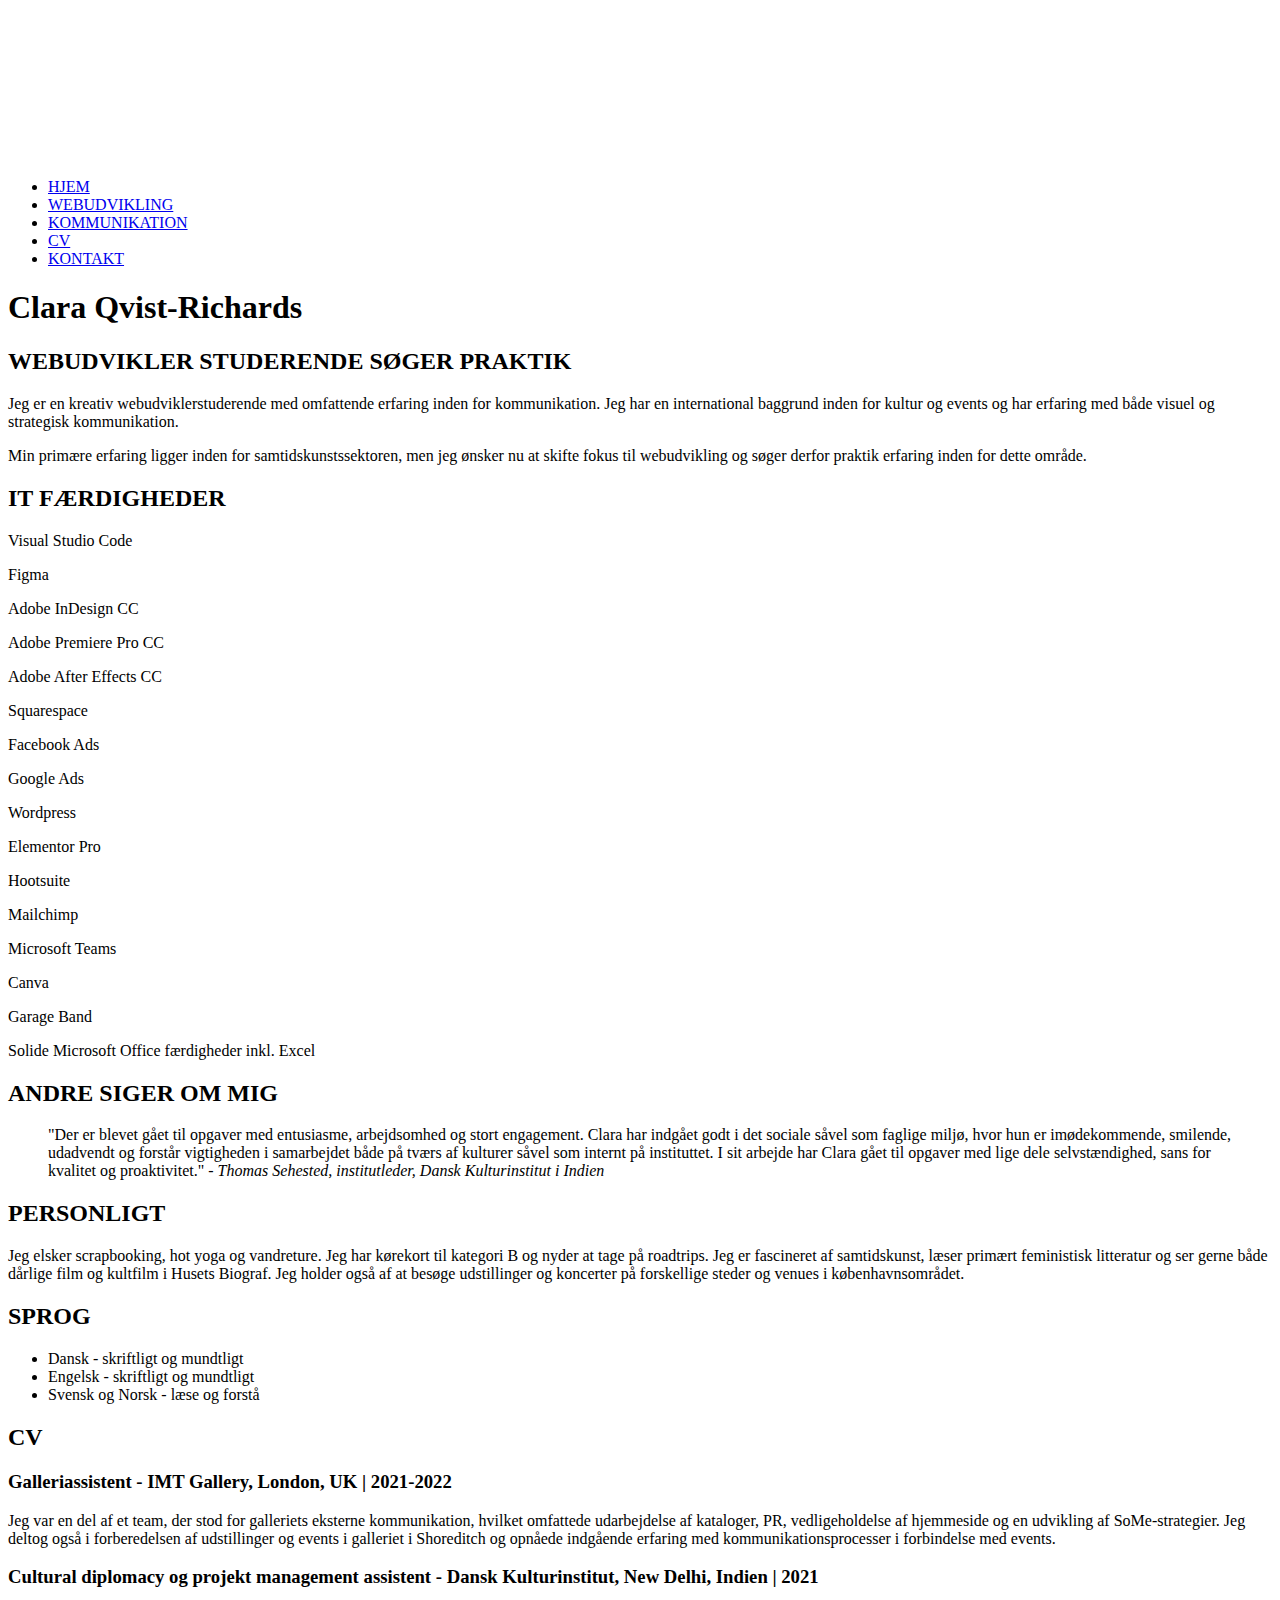
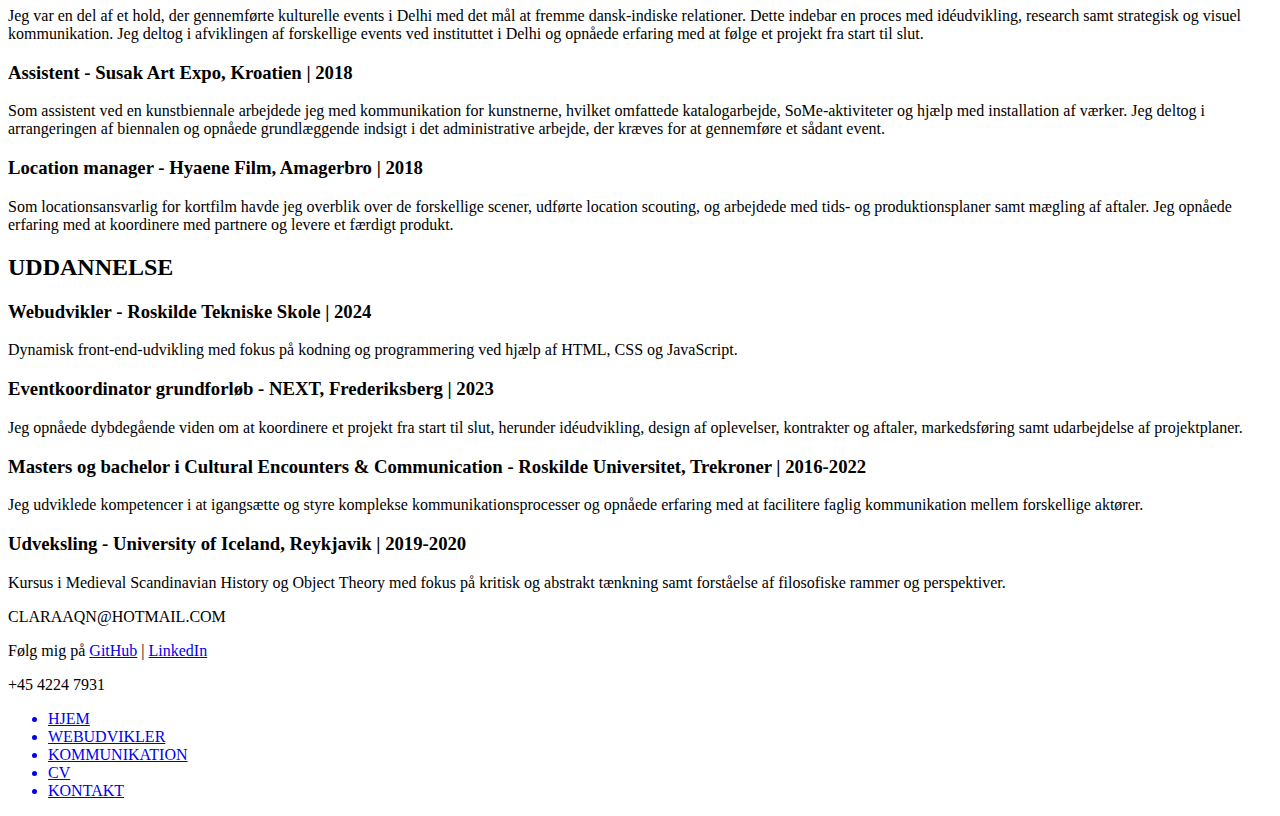
==== cv.html @ 7909d96b "add staged changes" ====
<!DOCTYPE html>
<html lang="en">
<head>
    <meta charset="UTF-8">
    <meta name="viewport" content="width=device-width, initial-scale=1.0">
    <title>Clara Qvist-Richards' Portfolio</title>
    <link rel="stylesheet" href="./css/style.css">
    <script src="script.js" defer></script>
</head>
<body>
    <div class="content">
        <video autoplay muted loop poster="img/gardin.jpg" class="bgvideo">
       <source src="background.mp4" type="video/mp4">
      Your browser does not support html 5 video.

   </video>

    <header>
       <div class="header-content">
        <nav class="headernav">
            <ul>
                <li><a href="index.html">HJEM</a></li>
                <li><a href="webudvikling.html">WEBUDVIKLING</a></li>
                <li><a href="kommunikation.html">KOMMUNIKATION</a></li>
                <li><a href="cv.html">CV</a></li>
                <li><a href="kontakt.html">KONTAKT</a></li>
            </ul>
        </nav>
    </header>

<main>
 
    <div class="cv-container">

        <h1>Clara Qvist-Richards</h1>
        <section class="intro">
            <h2>WEBUDVIKLER STUDERENDE SØGER PRAKTIK</h2>
            <p>Jeg er en kreativ webudviklerstuderende med omfattende erfaring inden for kommunikation. Jeg har en international baggrund inden for kultur og events og har erfaring med både visuel og strategisk kommunikation.</p>
            <p>Min primære erfaring ligger inden for samtidskunstssektoren, men jeg ønsker nu at skifte fokus til webudvikling og søger derfor praktik erfaring inden for dette område.</p>
        </section>

        <section>
            <h2>IT FÆRDIGHEDER</h2>
               <div class="skills">
                <p>Visual Studio Code</p>
                <p>Figma</p>
                <p>Adobe InDesign CC</p>
                <p>Adobe Premiere Pro CC</p>
                <p>Adobe After Effects CC</p>
                <p>Squarespace</p>
                <p>Facebook Ads</p>
                <p>Google Ads</p>
                <p>Wordpress</p>
                <p>Elementor Pro</p>
                <p>Hootsuite</p>
                <p>Mailchimp</p>
                <p>Microsoft Teams</p>
                <p>Canva</p>
                <p>Garage Band</p>
                <p>Solide Microsoft Office færdigheder inkl. Excel</p>
       </div>
        </section>

        <section class="testimonials">
            <h2>ANDRE SIGER OM MIG</h2>
            <blockquote>
                "Der er blevet gået til opgaver med entusiasme, arbejdsomhed og stort engagement. Clara har indgået godt i det sociale såvel som faglige miljø, hvor hun er imødekommende, smilende, udadvendt og forstår vigtigheden i samarbejdet både på tværs af kulturer såvel som internt på instituttet. I sit arbejde har Clara gået til opgaver med lige dele selvstændighed, sans for kvalitet og proaktivitet." 
                <cite>- Thomas Sehested, institutleder, Dansk Kulturinstitut i Indien</cite>
            </blockquote>
        </section>

        <section class="personal">
            <h2>PERSONLIGT</h2>
            <p>Jeg elsker scrapbooking, hot yoga og vandreture. Jeg har kørekort til kategori B og nyder at tage på roadtrips. Jeg er fascineret af samtidskunst, læser primært feministisk litteratur og ser gerne både dårlige film og kultfilm i Husets Biograf. Jeg holder også af at besøge udstillinger og koncerter på forskellige steder og venues i københavnsområdet.</p>
        </section>

        <section class="languages">
            <h2>SPROG</h2>
            <ul>
                <li>Dansk - skriftligt og mundtligt</li>
                <li>Engelsk - skriftligt og mundtligt</li>
                <li>Svensk og Norsk - læse og forstå</li>
            </ul>
        </section>

        <section class="experience">
            <h2>CV</h2>
            <div class="job">
                <h3>Galleriassistent - IMT Gallery, London, UK | 2021-2022</h3>
                <p>Jeg var en del af et team, der stod for galleriets eksterne kommunikation, hvilket omfattede udarbejdelse af kataloger, PR, vedligeholdelse af hjemmeside og en udvikling af SoMe-strategier. Jeg deltog også i forberedelsen af udstillinger og events i galleriet i Shoreditch og opnåede indgående erfaring med kommunikationsprocesser i forbindelse med events.</p>
            </div>

            <div class="job">
                <h3>Cultural diplomacy og projekt management assistent - Dansk Kulturinstitut, New Delhi, Indien | 2021</h3>
                <p>Jeg var en del af et hold, der gennemførte kulturelle events i Delhi med det mål at fremme dansk-indiske relationer. Dette indebar en proces med idéudvikling, research samt strategisk og visuel kommunikation. Jeg deltog i afviklingen af forskellige events ved instituttet i Delhi og opnåede erfaring med at følge et projekt fra start til slut.</p>
            </div>

            <div class="job">
                <h3>Assistent - Susak Art Expo, Kroatien | 2018</h3>
                <p>Som assistent ved en kunstbiennale arbejdede jeg med kommunikation for kunstnerne, hvilket omfattede katalogarbejde, SoMe-aktiviteter og hjælp med installation af værker. Jeg deltog i arrangeringen af biennalen og opnåede grundlæggende indsigt i det administrative arbejde, der kræves for at gennemføre et sådant event.</p>
            </div>

            <div class="job">
                <h3>Location manager - Hyaene Film, Amagerbro | 2018</h3>
                <p>Som locationsansvarlig for kortfilm havde jeg overblik over de forskellige scener, udførte location scouting, og arbejdede med tids- og produktionsplaner samt mægling af aftaler. Jeg opnåede erfaring med at koordinere med partnere og levere et færdigt produkt.</p>
            </div>
        </section>

        <section class="education">
            <h2>UDDANNELSE</h2>
            <div class="education-item">
                <h3>Webudvikler - Roskilde Tekniske Skole | 2024</h3>
                <p>Dynamisk front-end-udvikling med fokus på kodning og programmering ved hjælp af HTML, CSS og JavaScript.</p>
            </div>

            <div class="education-item">
                <h3>Eventkoordinator grundforløb - NEXT, Frederiksberg | 2023</h3>
                <p>Jeg opnåede dybdegående viden om at koordinere et projekt fra start til slut, herunder idéudvikling, design af oplevelser, kontrakter og aftaler, markedsføring samt udarbejdelse af projektplaner.</p>
            </div>

            <div class="education-item">
                <h3>Masters og bachelor i Cultural Encounters & Communication - Roskilde Universitet, Trekroner | 2016-2022</h3>
                <p>Jeg udviklede kompetencer i at igangsætte og styre komplekse kommunikationsprocesser og opnåede erfaring med at facilitere faglig kommunikation mellem forskellige aktører.</p>
            </div>

            <div class="education-item">
                <h3>Udveksling - University of Iceland, Reykjavik | 2019-2020</h3>
                <p>Kursus i Medieval Scandinavian History og Object Theory med fokus på kritisk og abstrakt tænkning samt forståelse af filosofiske rammer og perspektiver.</p>
            </div>
        </section>
    </div>

</main>

    </div>
        <footer>
            <div class="footerwrap1">
    
                <article class="footerinfo">
                    <div class="inline">
                       
                        <p>CLARAAQN@HOTMAIL.COM</p>
                    </div>
                        <div class="inline">
                            
                        </div>
                        <div class="inline">
                       
                 
                            <p>Følg mig på <a href="https://github.com/Qlaramedbindestreg">GitHub</a> | <a href="https://www.linkedin.com/in/clara-qvist-richards-4451181ab/">LinkedIn</a></p>
                        </div>
                    <div class="inline">
                       
                        <p>+45 4224 7931</p>
                    </div>
    
                </article>
    
    
                <article class="footernav">
    
                    <nav>
                        <ul>
                            <a href="index.html">
                                <li>
                                    HJEM
                                </li>
                            </a>
                            <a href="projekter.html">
                                <li>
                                    WEBUDVIKLER
                                </li>
                            </a>
                            <a href="projekter.html">
                                <li>
                                    KOMMUNIKATION
                                </li>
                            </a>
                            <a href="cv.html">
                                <li>
                                    CV
                                </li>
                            </a>
                            <a href="kontakt.html">
                                <li>
                                    KONTAKT
                                </li>
                            </a>
                        </ul>
                    </nav>
      
            </article>
    
    </div>
    <div class="footerwrap2">
        <article class="signature">
       
        </article>
    
        <article class="footersocial">
            <a href="#"></a>
    
            <a href="#"></a>
    
            <a href="#"></a>
    
        </article>
    </div>
    
    </footer>
    </div>
    </body>
    
    </html>
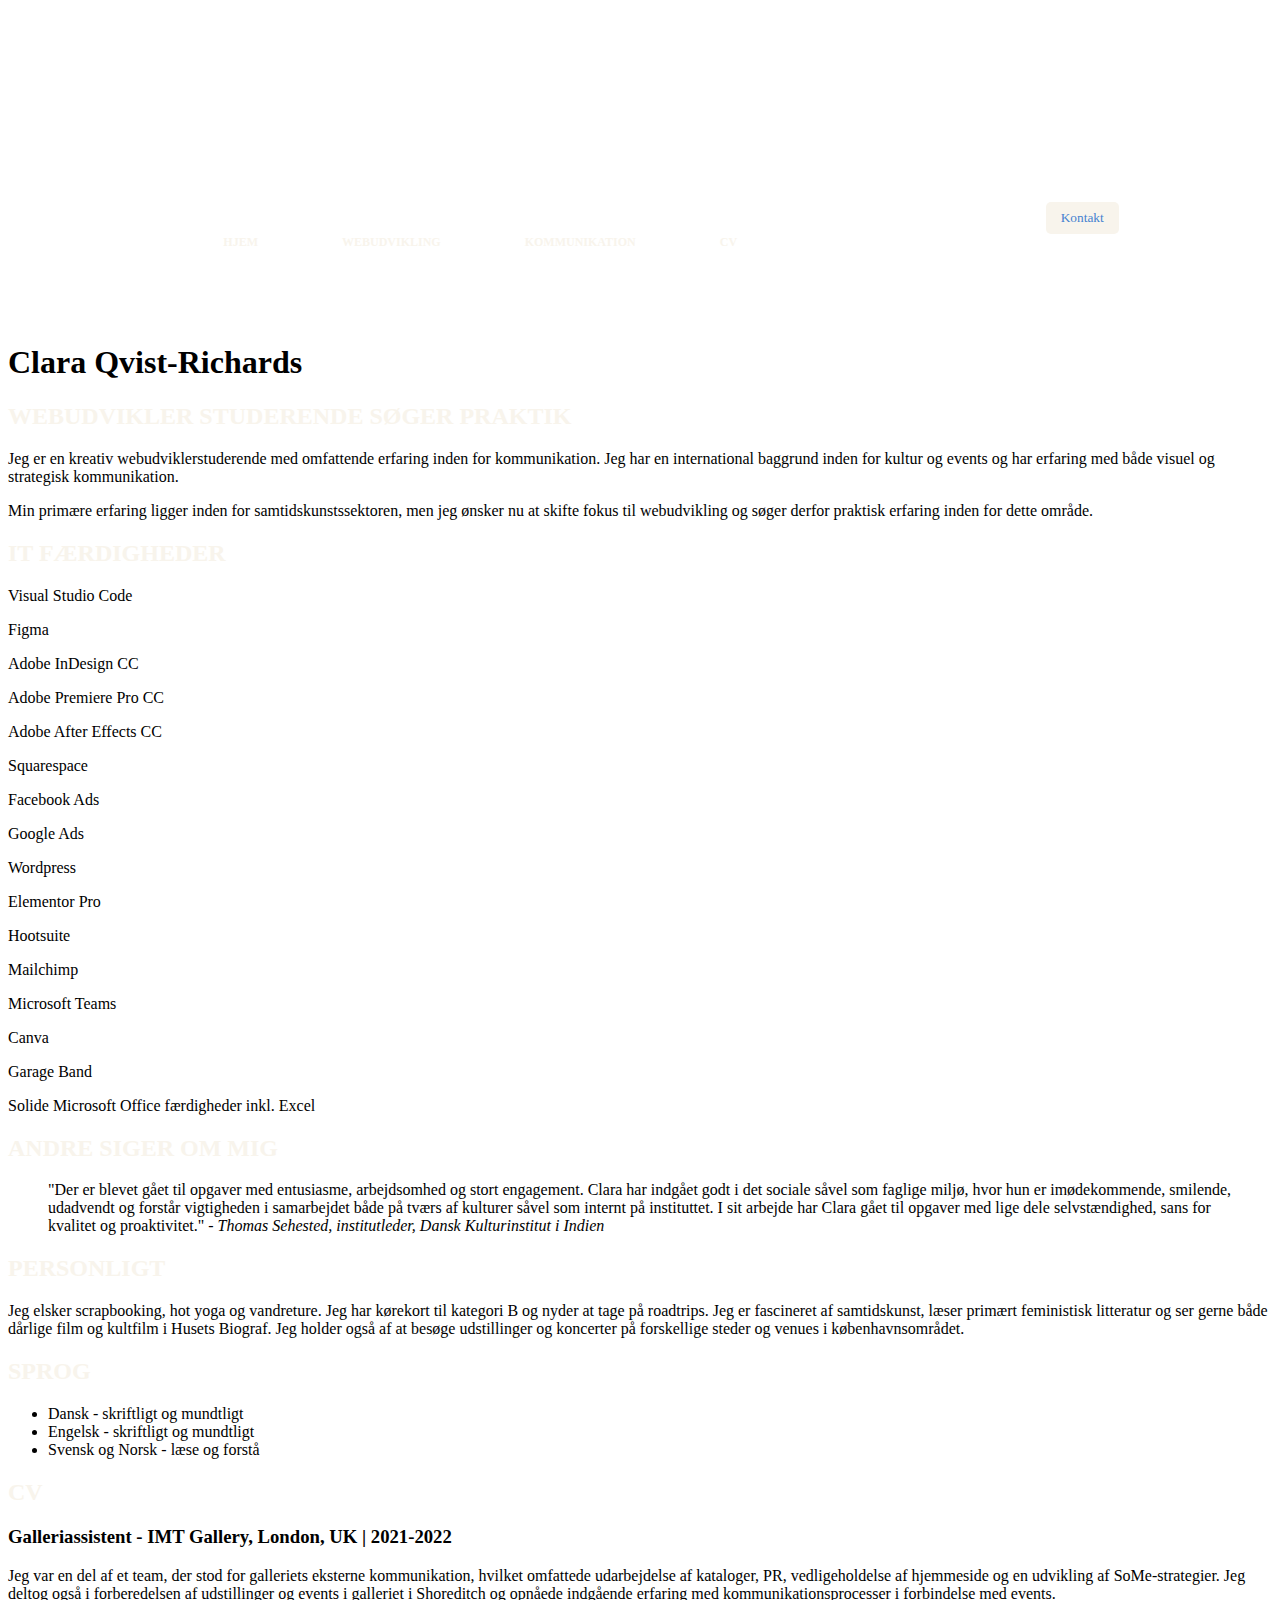
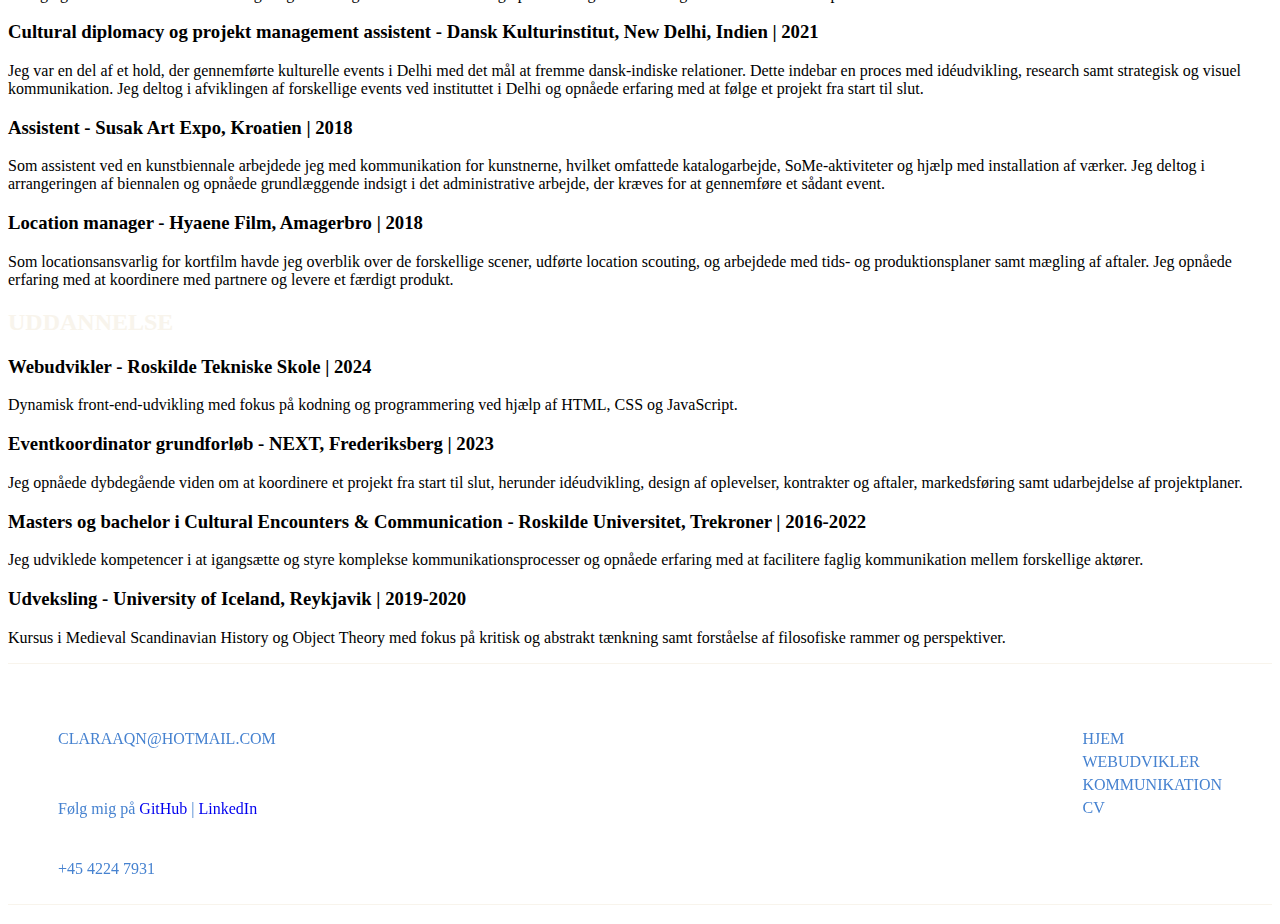
==== commit a53337f8: "add staged changes" ====
--- a/cv.html
+++ b/cv.html
@@ -6,6 +6,7 @@
     <title>Clara Qvist-Richards' Portfolio</title>
     <link rel="stylesheet" href="./css/style.css">
     <script src="script.js" defer></script>
+    <script src="pop-up.js" defer></script>
 </head>
 <body>
     <div class="content">
@@ -23,9 +24,19 @@
                 <li><a href="webudvikling.html">WEBUDVIKLING</a></li>
                 <li><a href="kommunikation.html">KOMMUNIKATION</a></li>
                 <li><a href="cv.html">CV</a></li>
-                <li><a href="kontakt.html">KONTAKT</a></li>
+            
             </ul>
         </nav>
+        <button class="kontakt" onclick="togglePopup()">Kontakt</button>
+        <div id="popup" class="popup">
+            <div class="popup-content">
+              <span class="close-btn details" onclick="togglePopup()">&times;</span>
+           
+                <p>Email: <a href="mailto:claraaqn@hotmail.com">claraaqn@hotmail.com</a></p>
+                <p>Mobil: 42 24 79 31</p>
+         
+            </div>
+          </div>
     </header>
 
 <main>
@@ -36,7 +47,7 @@
         <section class="intro">
             <h2>WEBUDVIKLER STUDERENDE SØGER PRAKTIK</h2>
             <p>Jeg er en kreativ webudviklerstuderende med omfattende erfaring inden for kommunikation. Jeg har en international baggrund inden for kultur og events og har erfaring med både visuel og strategisk kommunikation.</p>
-            <p>Min primære erfaring ligger inden for samtidskunstssektoren, men jeg ønsker nu at skifte fokus til webudvikling og søger derfor praktik erfaring inden for dette område.</p>
+            <p>Min primære erfaring ligger inden for samtidskunstssektoren, men jeg ønsker nu at skifte fokus til webudvikling og søger derfor praktisk erfaring inden for dette område.</p>
         </section>
 
         <section>
@@ -181,11 +192,7 @@
                                     CV
                                 </li>
                             </a>
-                            <a href="kontakt.html">
-                                <li>
-                                    KONTAKT
-                                </li>
-                            </a>
+                          
                         </ul>
                     </nav>
       
--- a/css/style.css
+++ b/css/style.css
@@ -0,0 +1,11 @@
+/*-------------- style sheets ---------------*/
+
+@import url(../css/variables.css);
+@import url(../css/atoms.css);
+@import url(../css/layout.css);
+@import url(../css/footer.css);
+@import url(../css/header.css);
+@import url(../css/nav.css);
+@import url(../css/cv.css);
+@import url(../css/webudvikling.css);
+@import url(../css/kommunikation.css);
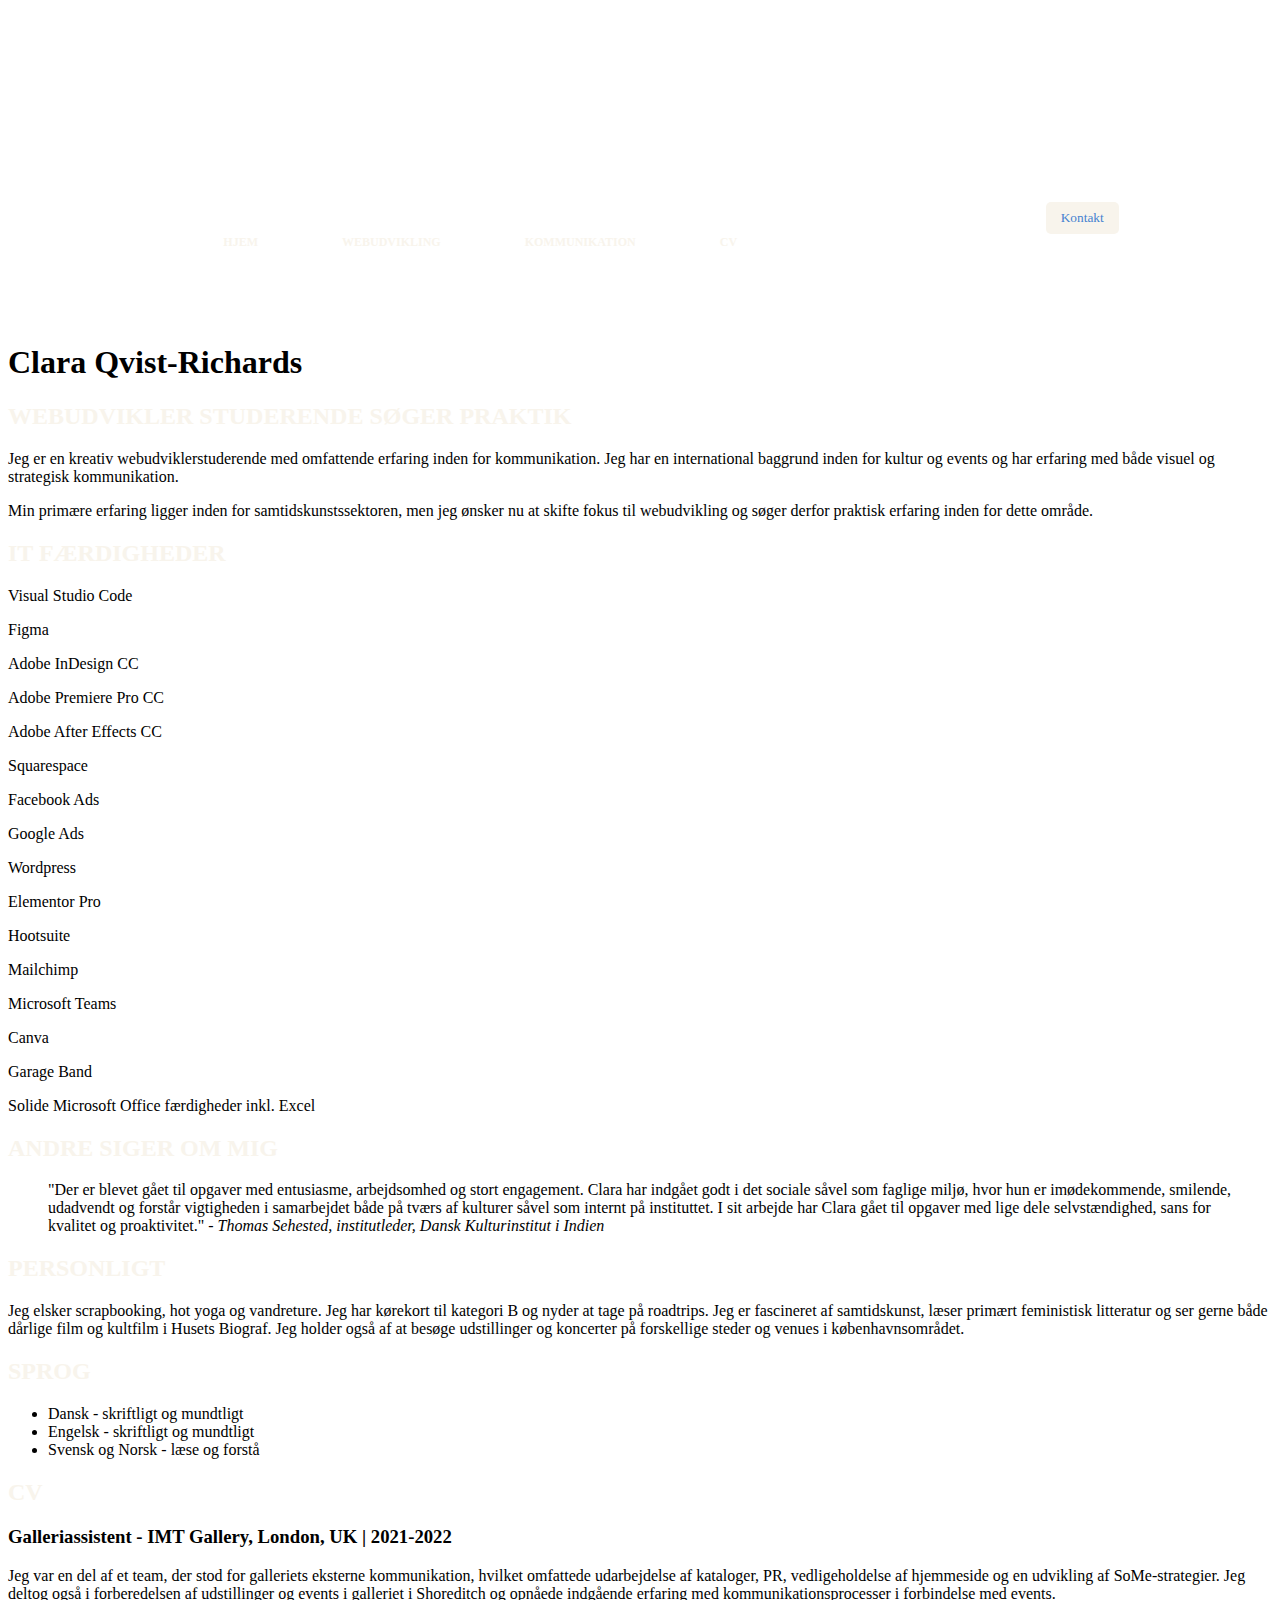
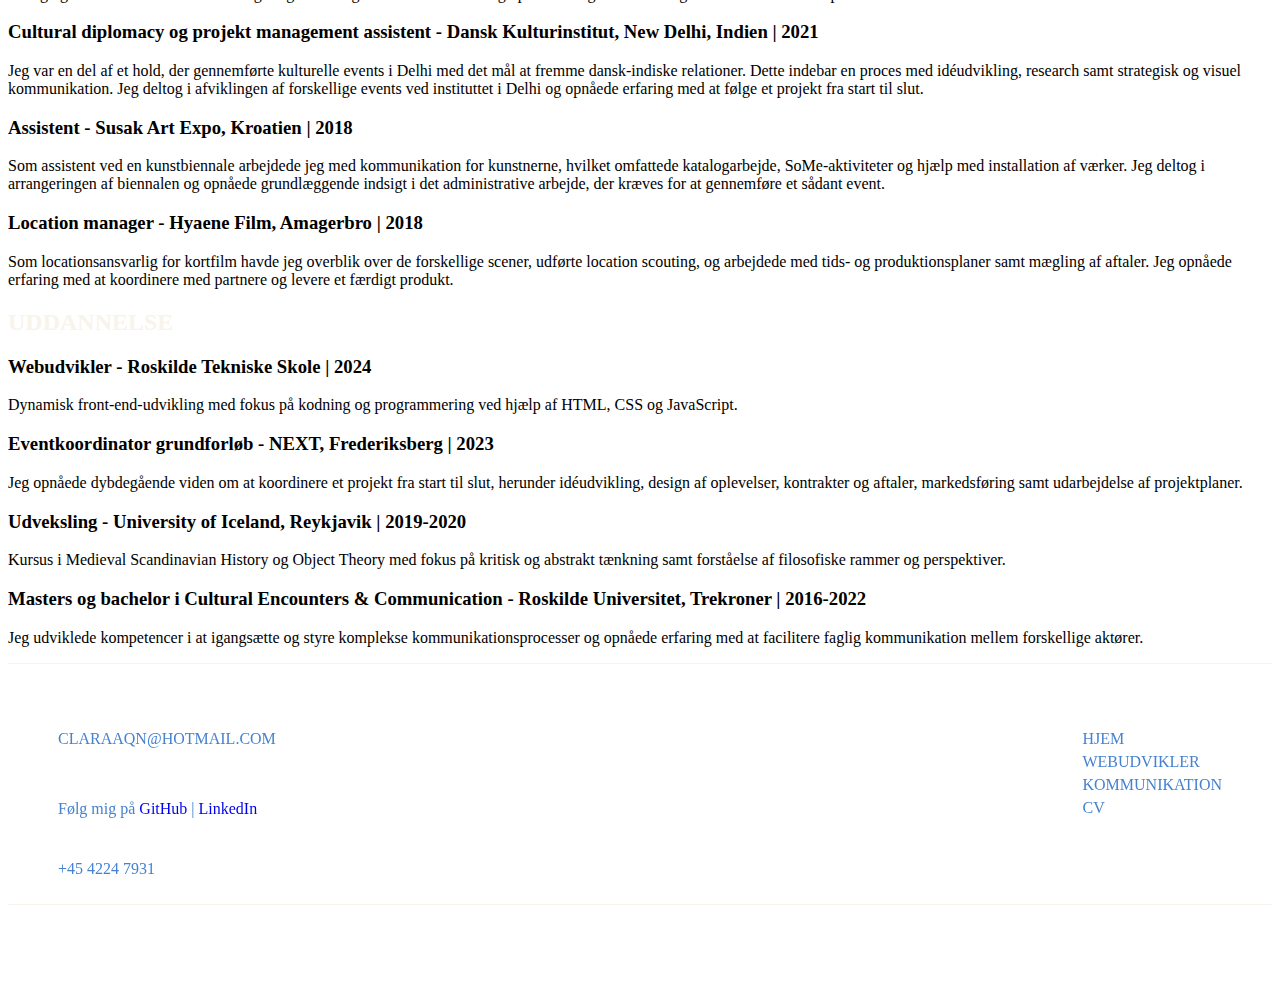
==== commit 65a2cafe: "add staged changes" ====
--- a/cv.html
+++ b/cv.html
@@ -129,14 +129,15 @@
                 <p>Jeg opnåede dybdegående viden om at koordinere et projekt fra start til slut, herunder idéudvikling, design af oplevelser, kontrakter og aftaler, markedsføring samt udarbejdelse af projektplaner.</p>
             </div>
 
+            
+            <div class="education-item">
+                <h3>Udveksling - University of Iceland, Reykjavik | 2019-2020</h3>
+                <p>Kursus i Medieval Scandinavian History og Object Theory med fokus på kritisk og abstrakt tænkning samt forståelse af filosofiske rammer og perspektiver.</p>
+            </div>
+            
             <div class="education-item">
                 <h3>Masters og bachelor i Cultural Encounters & Communication - Roskilde Universitet, Trekroner | 2016-2022</h3>
                 <p>Jeg udviklede kompetencer i at igangsætte og styre komplekse kommunikationsprocesser og opnåede erfaring med at facilitere faglig kommunikation mellem forskellige aktører.</p>
-            </div>
-
-            <div class="education-item">
-                <h3>Udveksling - University of Iceland, Reykjavik | 2019-2020</h3>
-                <p>Kursus i Medieval Scandinavian History og Object Theory med fokus på kritisk og abstrakt tænkning samt forståelse af filosofiske rammer og perspektiver.</p>
             </div>
         </section>
     </div>
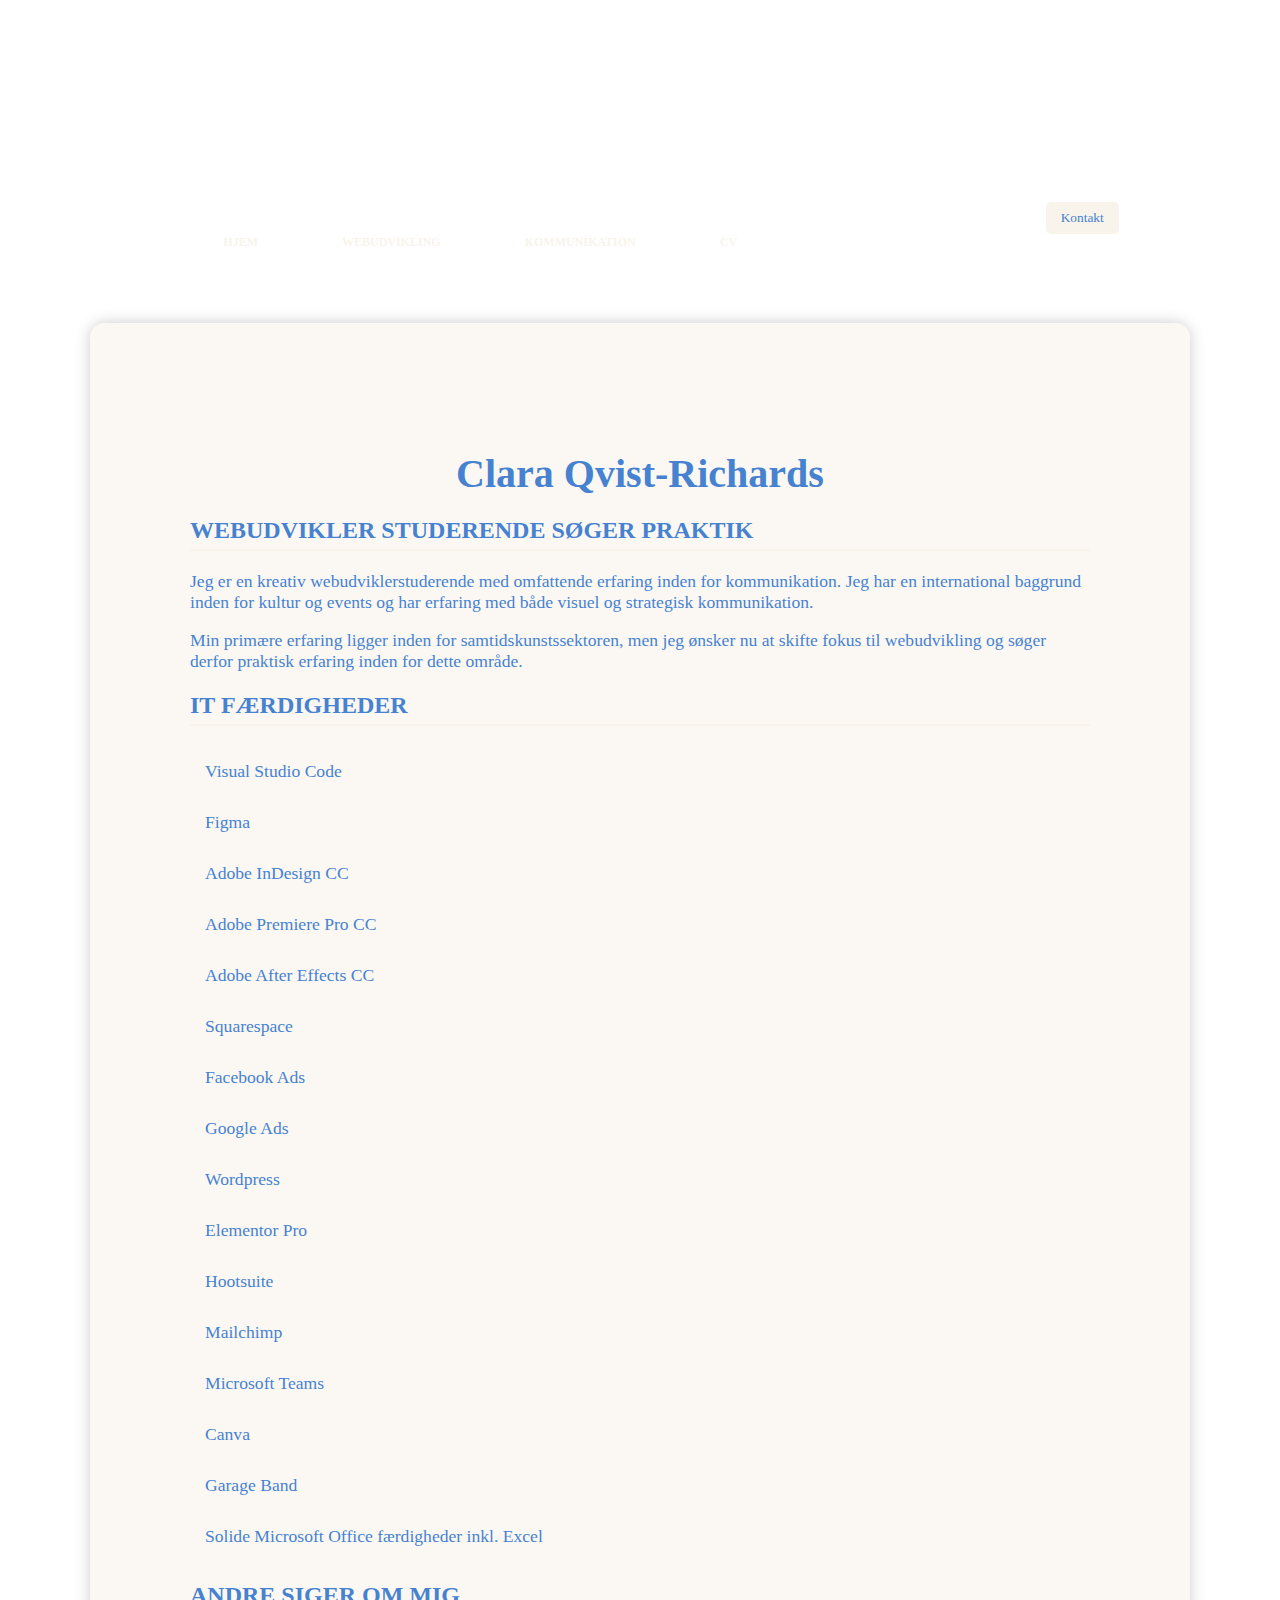
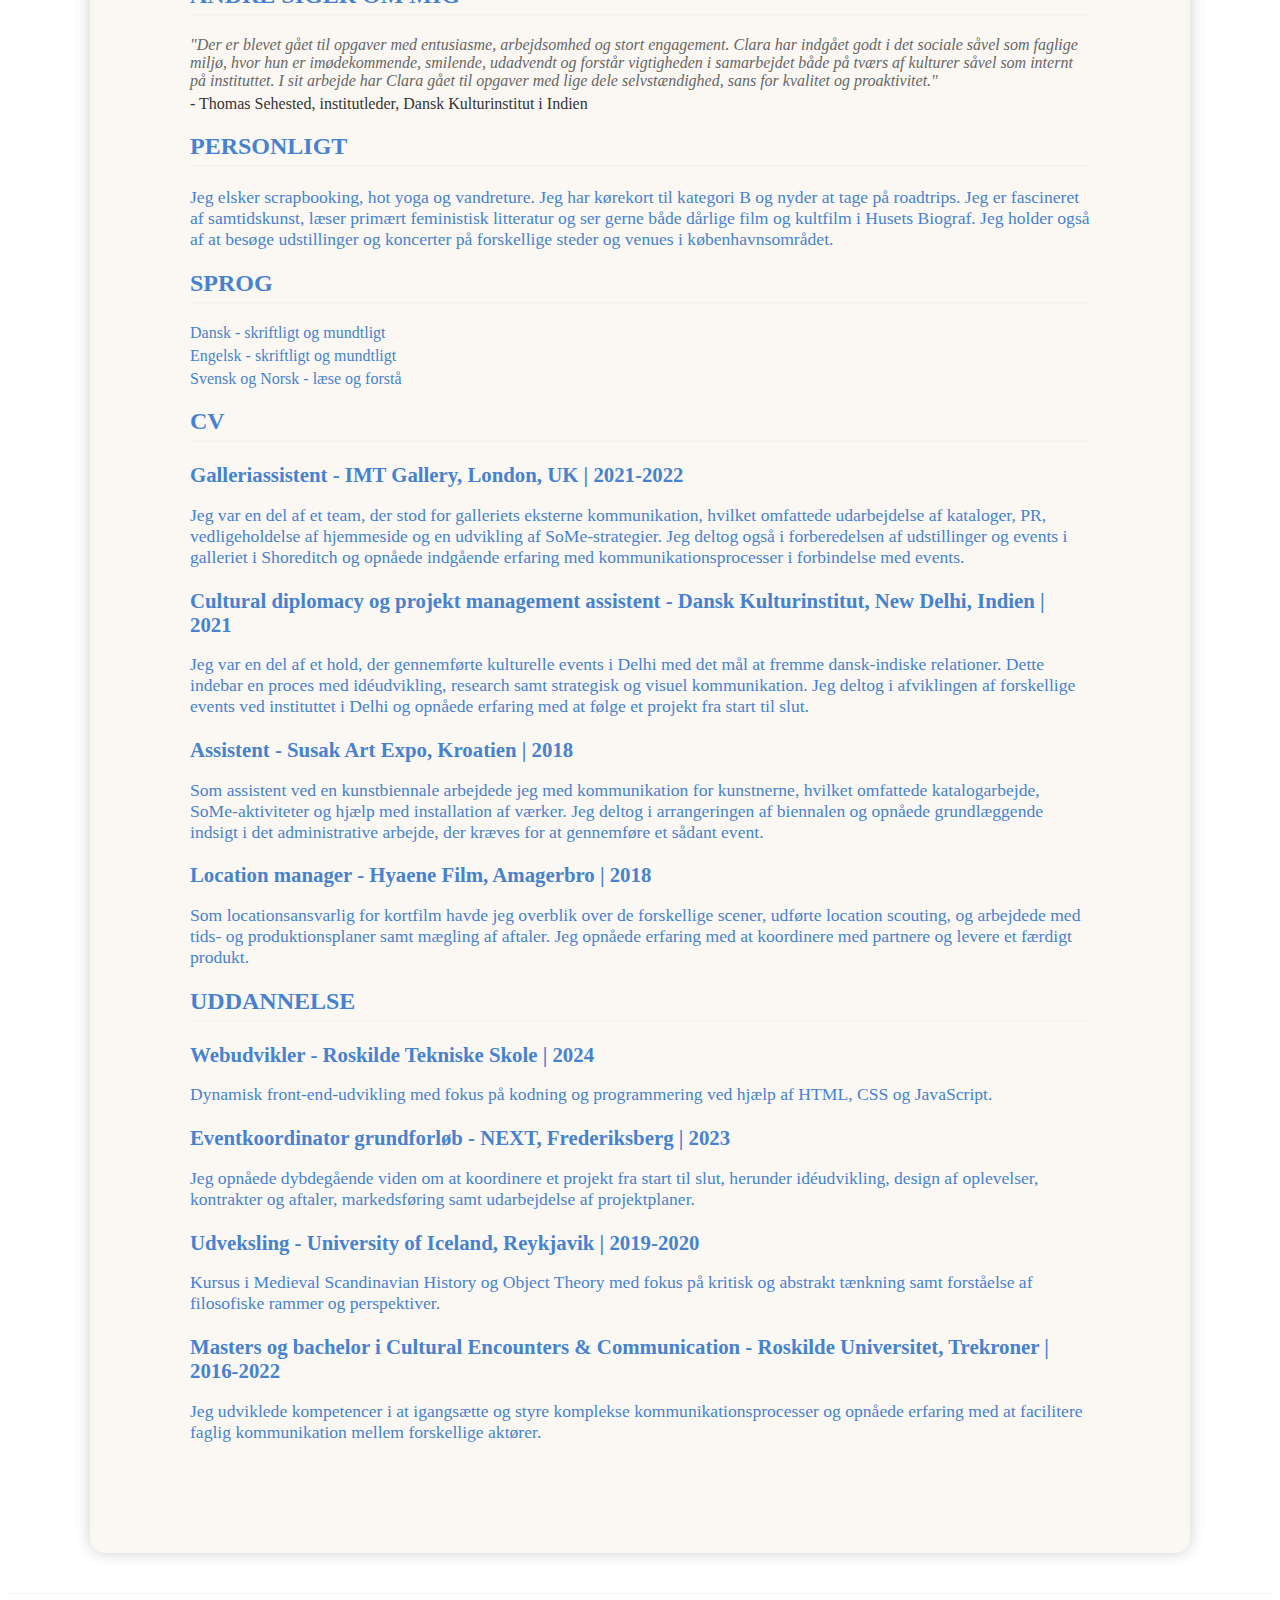
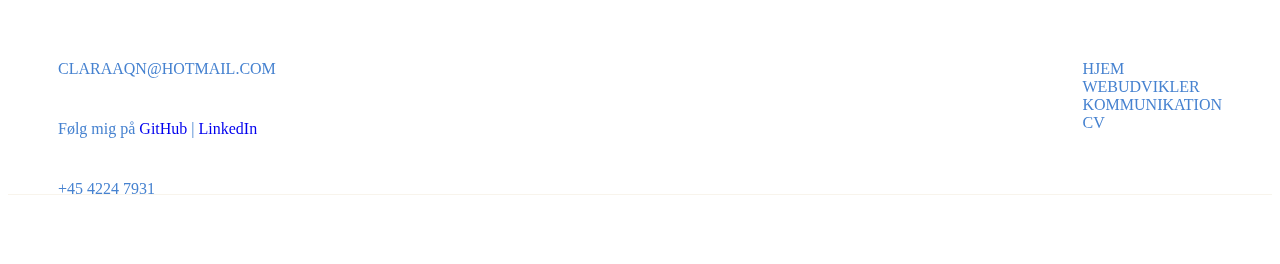
==== commit 28fda544: "add staged changes" ====
--- a/cv.html
+++ b/cv.html
@@ -10,7 +10,7 @@
 </head>
 <body>
     <div class="content">
-        <video autoplay muted loop poster="img/gardin.jpg" class="bgvideo">
+        <video autoplay muted loop poster="fallback.png" class="bgvideo">
        <source src="background.mp4" type="video/mp4">
       Your browser does not support html 5 video.
 
@@ -18,6 +18,14 @@
 
     <header>
        <div class="header-content">
+
+        <div class="burger-menu" onclick="toggleMenu()">
+            <span></span>
+            <span></span>
+            <span></span>
+        </div>
+
+        
         <nav class="headernav">
             <ul>
                 <li><a href="index.html">HJEM</a></li>
@@ -145,77 +153,61 @@
 </main>
 
     </div>
-        <footer>
-            <div class="footerwrap1">
-    
-                <article class="footerinfo">
-                    <div class="inline">
-                       
-                        <p>CLARAAQN@HOTMAIL.COM</p>
-                    </div>
-                        <div class="inline">
-                            
-                        </div>
-                        <div class="inline">
-                       
-                 
-                            <p>Følg mig på <a href="https://github.com/Qlaramedbindestreg">GitHub</a> | <a href="https://www.linkedin.com/in/clara-qvist-richards-4451181ab/">LinkedIn</a></p>
-                        </div>
-                    <div class="inline">
-                       
-                        <p>+45 4224 7931</p>
-                    </div>
-    
-                </article>
-    
-    
-                <article class="footernav">
-    
-                    <nav>
-                        <ul>
-                            <a href="index.html">
-                                <li>
-                                    HJEM
-                                </li>
-                            </a>
-                            <a href="projekter.html">
-                                <li>
-                                    WEBUDVIKLER
-                                </li>
-                            </a>
-                            <a href="projekter.html">
-                                <li>
-                                    KOMMUNIKATION
-                                </li>
-                            </a>
-                            <a href="cv.html">
-                                <li>
-                                    CV
-                                </li>
-                            </a>
-                          
-                        </ul>
-                    </nav>
-      
-            </article>
-    
-    </div>
-    <div class="footerwrap2">
-        <article class="signature">
-       
-        </article>
-    
-        <article class="footersocial">
-            <a href="#"></a>
-    
-            <a href="#"></a>
-    
-            <a href="#"></a>
-    
-        </article>
-    </div>
-    
-    </footer>
+    <footer>
+   
+        <div class="footerwrap1">
+                  <article class="footerinfo">
+                      <div class="inline">
+                         
+                          <p>CLARAAQN@HOTMAIL.COM</p>
+                      </div>
+                      <div class="inline">
+                         
+                      
+                          <p>Følg mig på <a href="https://github.com/Qlaramedbindestreg">GitHub</a> | <a href="https://www.linkedin.com/in/clara-qvist-richards-4451181ab/">LinkedIn</a></p>
+                      </div>
+                      <div class="inline">
+                         
+                          <p>+45 4224 7931</p>
+                      </div>
+      
+                  </article>
+      
+      </div>
+  
+      <div class="footerwrap2">
+                  <article class="footernav">
+      
+                      <nav>
+                          <ul>
+                              <a href="index.html">
+                                  <li>
+                                      HJEM
+                                  </li>
+                              </a>
+                              <a href="projekter.html">
+                                  <li>
+                                      WEBUDVIKLER
+                                  </li>
+                              </a>
+                              <a href="projekter.html">
+                                  <li>
+                                      KOMMUNIKATION
+                                  </li>
+                              </a>
+                              <a href="cv.html">
+                                  <li>
+                                      CV
+                                  </li>
+                              </a>
+                         
+                          </ul>
+                      </nav>
+        
+              </article>
+          </div>
+      
+      </footer>
     </div>
     </body>
     
